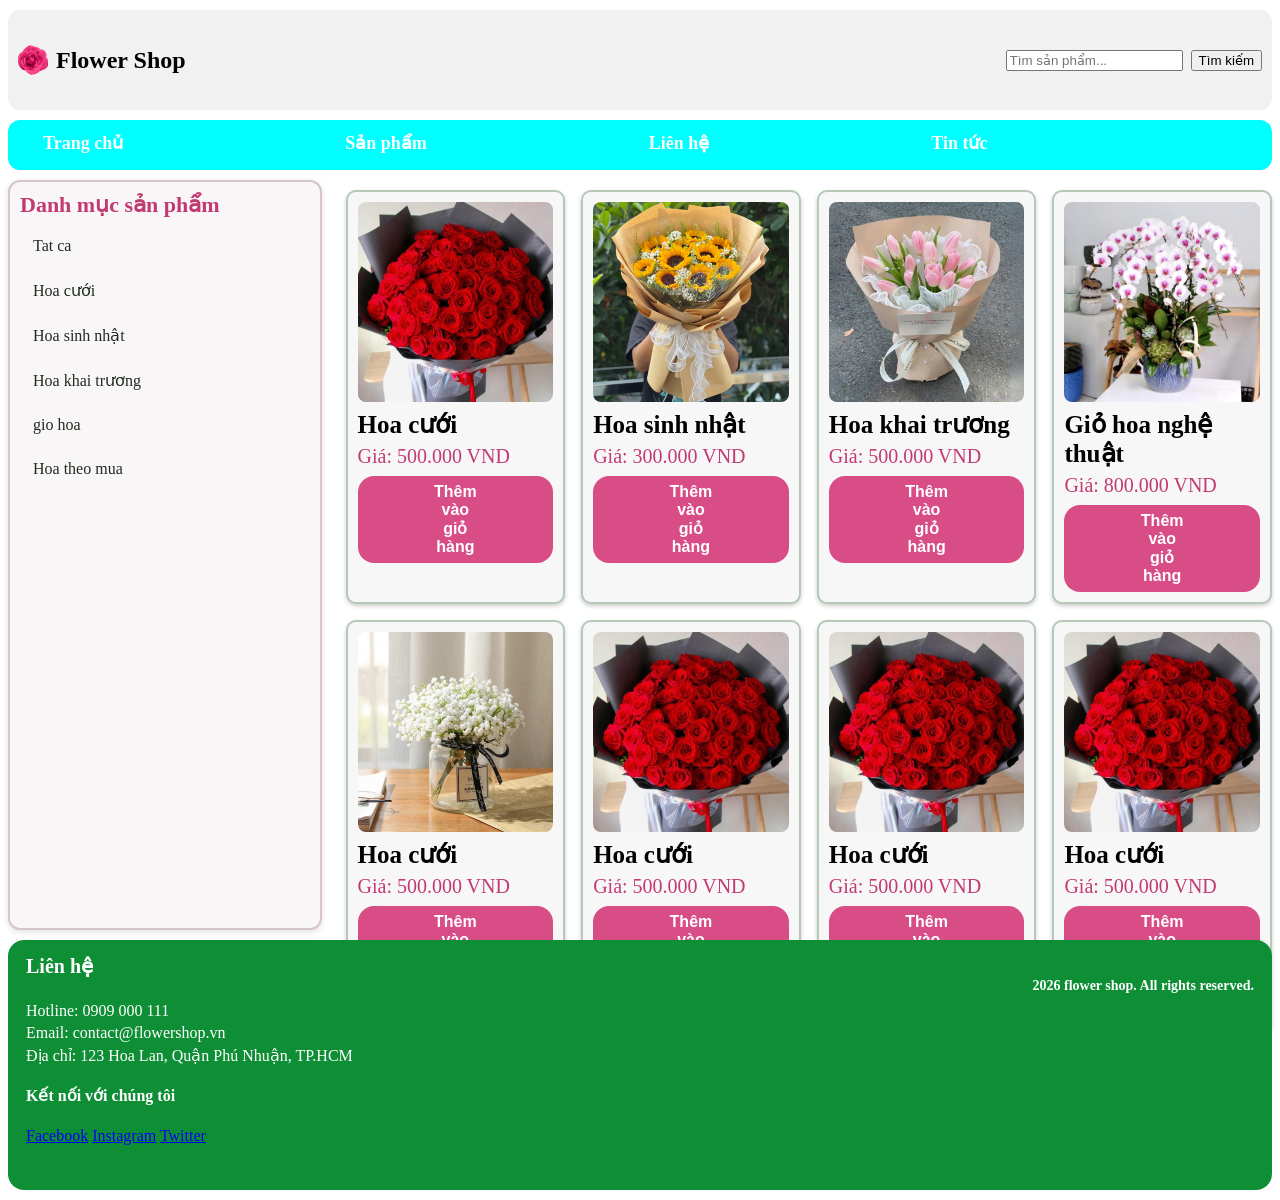
==== index.html @ 31cad5a3 "lan1" ====
<!doctype html>
<html lang="vi">
  <head>
    <meta charset="UTF-8" />
    <meta name="viewport" content="width=device-width, initial-scale=1.0" />
    <title>Flower Shop</title>
    <meta http-equiv="refresh" content="0; url=ktra.html" />
  </head>
  <body>
    <p>Dang chuyen huong den trang chinh...</p>
    <p><a href="ktra.html">Nhan vao day neu khong tu dong chuyen</a>.</p>
  </body>
</html>
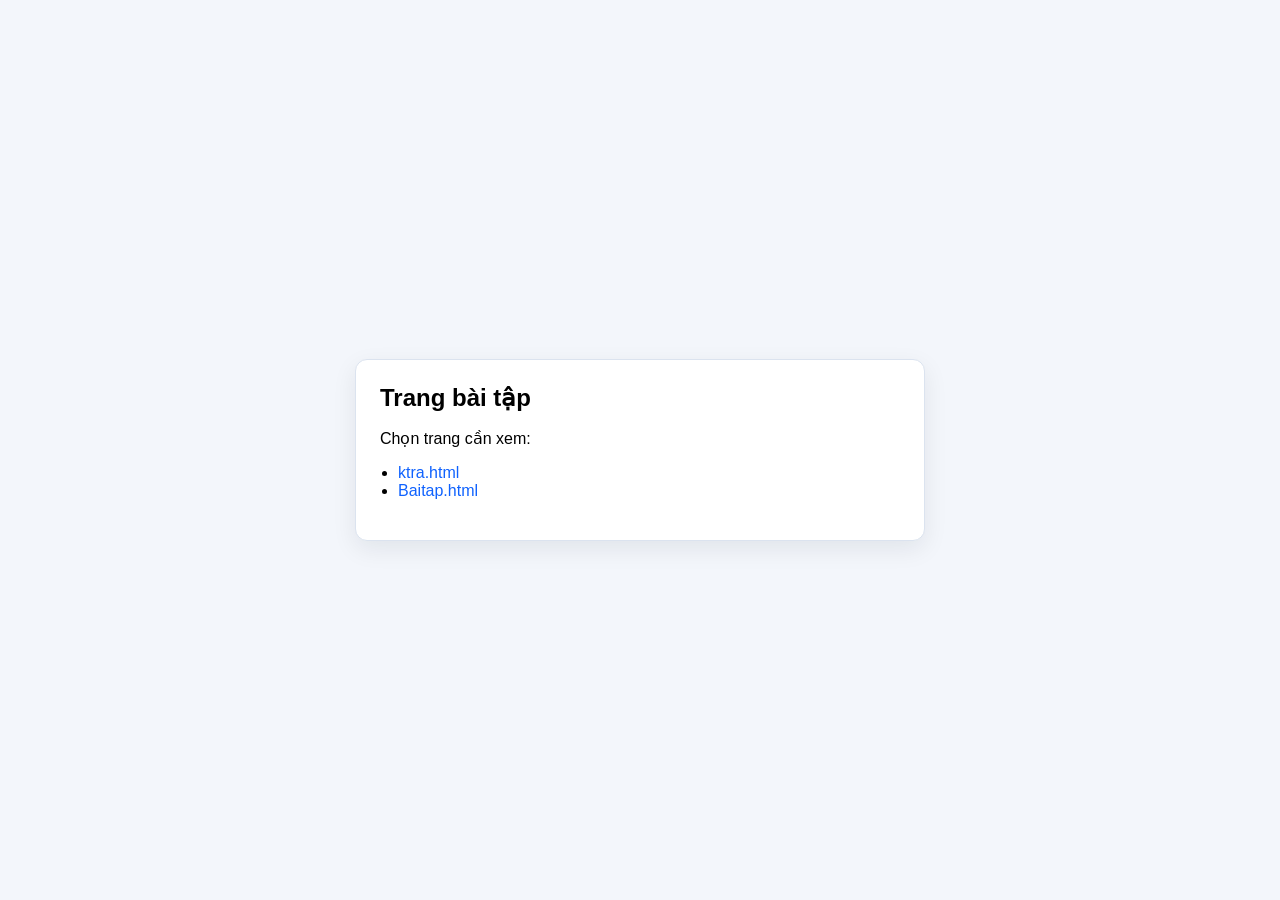
==== commit b0c8e4cf: "commit" ====
--- a/index.html
+++ b/index.html
@@ -3,11 +3,48 @@
   <head>
     <meta charset="UTF-8" />
     <meta name="viewport" content="width=device-width, initial-scale=1.0" />
-    <title>Flower Shop</title>
-    <meta http-equiv="refresh" content="0; url=ktra.html" />
+    <title>Le Anh Ngoc - GitHub Pages</title>
+    <style>
+      body {
+        margin: 0;
+        min-height: 100vh;
+        font-family: Tahoma, Arial, sans-serif;
+        display: grid;
+        place-items: center;
+        background: #f3f6fb;
+      }
+      .card {
+        background: #fff;
+        border: 1px solid #dbe3ef;
+        border-radius: 12px;
+        padding: 24px;
+        width: min(520px, 92vw);
+        box-shadow: 0 8px 24px rgba(15, 23, 42, 0.08);
+      }
+      h1 {
+        margin-top: 0;
+        font-size: 24px;
+      }
+      ul {
+        padding-left: 18px;
+      }
+      a {
+        color: #0f62fe;
+        text-decoration: none;
+      }
+      a:hover {
+        text-decoration: underline;
+      }
+    </style>
   </head>
   <body>
-    <p>Dang chuyen huong den trang chinh...</p>
-    <p><a href="ktra.html">Nhan vao day neu khong tu dong chuyen</a>.</p>
+    <main class="card">
+      <h1>Trang bài tập</h1>
+      <p>Chọn trang cần xem:</p>
+      <ul>
+        <li><a href="ktra.html">ktra.html</a></li>
+        <li><a href="Baitap.html">Baitap.html</a></li>
+      </ul>
+    </main>
   </body>
 </html>
